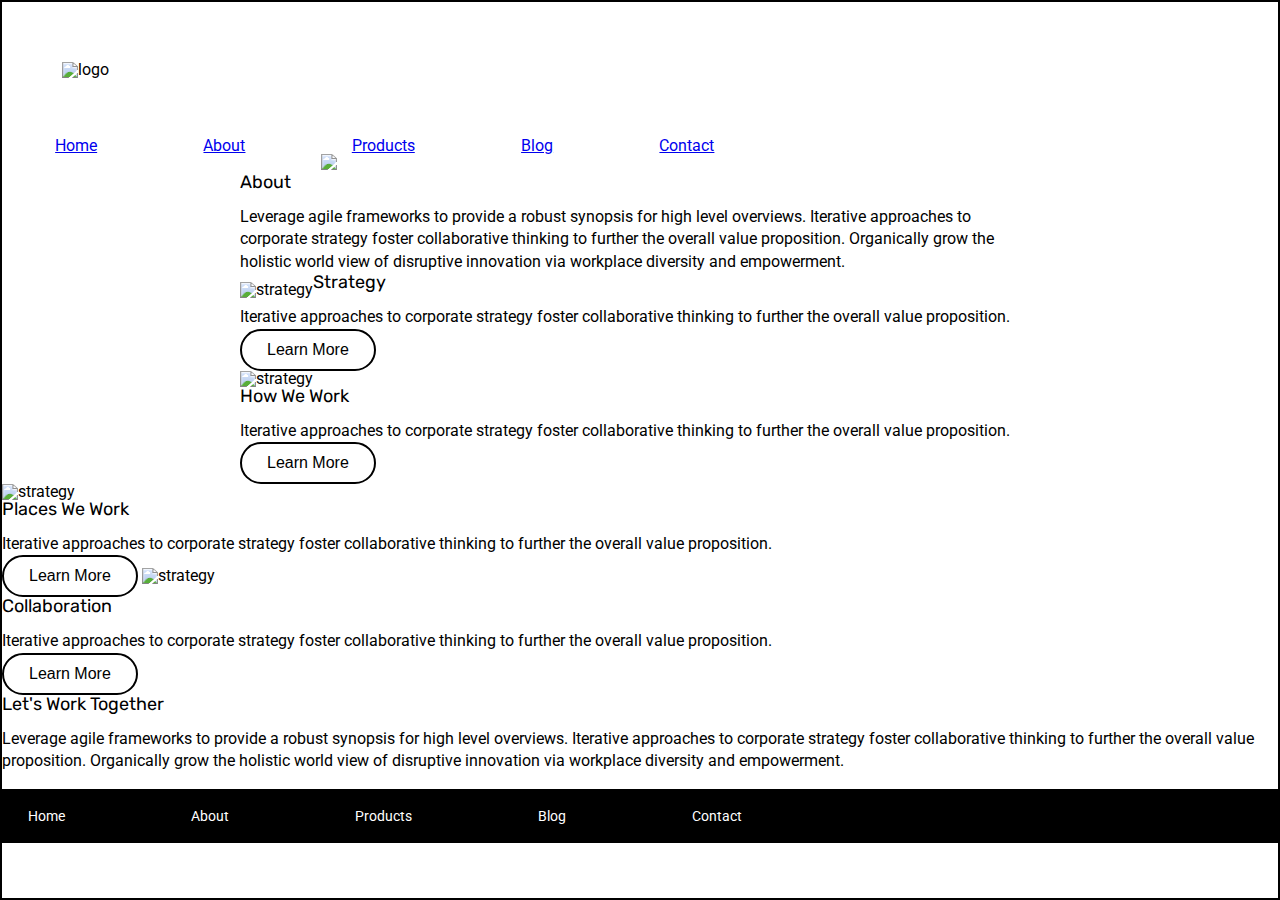
==== about.html @ f4649a37 "commit" ====
<!doctype html>

<html lang="en">
<head>
  <meta charset="utf-8">

  <title>Sprint Challenge - About</title>

  <link href="https://fonts.googleapis.com/css?family=Roboto|Rubik" rel="stylesheet">
  <link rel="stylesheet" href="css/index.css">

</head>
<nav>
  <div class="logo">
      <img src="img/lambda-black.png" alt="logo">
  </div>
</div>
  <div class="links">
      <a href="index.html">Home</a>
      <a href="about.html">About</a>
      <a href="#">Products</a>
      <a href="#">Blog</a>
      <a href="#">Contact</a>
  </div>
</nav>
</header>

<div class="highway">
  <img src="img/jumbo-about.png">
</div>

<body>
    <div class="container about-page">
     
    <h2>About</h2>

    <p>Leverage agile frameworks to provide a robust synopsis for high level overviews. Iterative approaches to corporate strategy foster collaborative thinking to further the overall value proposition. Organically grow the holistic world view of disruptive innovation via workplace diversity and empowerment.</p>


  <section class="toprow">
    <div class="text">
      <img src="img/about-plan.png" alt="strategy">
      <h2>Strategy</h2>
      <p>Iterative approaches to corporate strategy foster collaborative thinking to further the overall value proposition.</p>
      <button>Learn More</button>
    </div>
    <div class="text"></div>
      <img src="img/about-working.png" alt="strategy">
      <h2>How We Work</h2>
      <p>Iterative approaches to corporate strategy foster collaborative thinking to further the overall value proposition.</p>
    <button>Learn More</button>
  </div>
</section>

    <img src="img/about-office.png" alt="strategy">
    
    <h2>Places We Work</h2>

    <p>Iterative approaches to corporate strategy foster collaborative thinking to further the overall value proposition.</p>

    <button>Learn More</button>

    <img src="img/about-meeting.png" alt="strategy">
    
    <h2>Collaboration</h2>
    
    <p>Iterative approaches to corporate strategy foster collaborative thinking to further the overall value proposition.</p>

    <button>Learn More</button>

    <h3>Let's Work Together</h3>

    <p>Leverage agile frameworks to provide a robust synopsis for high level overviews. Iterative approaches to corporate strategy foster collaborative thinking to further the overall value proposition. Organically grow the holistic world view of disruptive innovation via workplace diversity and empowerment.</p><br>
        
      <footer>
        <nav>
          <a href="index.html">Home</a>
          <a href="#">About</a>
          <a href="#">Products</a>
          <a href="#">Blog</a>
          <a href="#">Contact</a>
        </nav>
      </footer>
    </div><!-- container -->        
</body>
</html>
---- css/index.css ----
/* http://meyerweb.com/eric/tools/css/reset/ 
   v2.0 | 20110126
   License: none (public domain)
*/

html, body, div, span, applet, object, iframe,
h1, h2, h3, h4, h5, h6, p, blockquote, pre,
a, abbr, acronym, address, big, cite, code,
del, dfn, em, img, ins, kbd, q, s, samp,
small, strike, strong, sub, sup, tt, var,
b, u, i, center,
dl, dt, dd, ol, ul, li,
fieldset, form, label, legend,
table, caption, tbody, tfoot, thead, tr, th, td,
article, aside, canvas, details, embed, 
figure, figcaption, footer, header, hgroup, 
menu, nav, output, ruby, section, summary,
time, mark, audio, video {
	margin: 0;
	padding: 0;
	border: 0;
	font-size: 100%;
	font: inherit;
	vertical-align: baseline;
}
/* HTML5 display-role reset for older browsers */
article, aside, details, figcaption, figure, 
footer, header, hgroup, menu, nav, section {
	display: block;
}
body {
	line-height: 1;
}
ol, ul {
	list-style: none;
}
blockquote, q {
	quotes: none;
}
blockquote:before, blockquote:after,
q:before, q:after {
	content: '';
	content: none;
}
table {
	border-collapse: collapse;
	border-spacing: 0;
}





* {
    box-sizing: border-box;
   
}


html, body {
    height: 100%;
    font-family: 'Roboto', sans-serif;
    border:1px solid black;
}

header nav {
    width:50%;
    display:flex;
    justify-content:space-between;
    align-items:center;
    margin:15px;
}

header nav a {
    text-decoration:none;
}

.logo {
    width:20%;
    margin:60px;
}

.links {
    width:60%;
    display:flex;
    justify-content:space-around;
    text-decoration:none;
}

.highway {
    display:block;
    margin-left:auto;
    margin-right:auto;
    width:50%;
}

h1, h2, h3, h4, h5 {
    font-size: 18px;
    margin-bottom: 15px;
    font-family: 'Rubik', sans-serif;
}

p {
    line-height: 1.4;
}

button {
    background-color:white;
    font-size:16px;
    font-family;
    border:2px solid black;
    padding:10px 25px;
    border-radius:30px;


    
}

.container {
    width: 800px;
    margin: 0 auto;
}

.top-content {
    display: flex;
    flex-wrap: wrap;
    justify-content: space-evenly;
    margin-bottom: 20px;
    border-bottom: 1px dashed black;
}

.top-content .text-container {
    width: 48%;
    padding: 0 1%;
    padding-bottom: 20px;  
}

.middle-content {
    margin-bottom: 20px;
    border-bottom: 1px dashed black;
}

.middle-content h2 {
    padding: 0 2%;
    margin-bottom: 0;
}

.middle-content .boxes {
    display: flex;
    flex-wrap: wrap;
    justify-content: space-evenly;
}

.middle-content .boxes .box {
    width: 12.5%;
    height: 100px;
    background: black;
    margin: 20px 2.5%;
    color: white;
    display: flex;
    align-items: center;
    justify-content: center;
}

.bottom-content {
    display: flex;
    margin: 0 2% 20px;
    justify-content: space-around;
}

.bottom-content .text-container {
    padding-right: 4%;
}

.bottom-content .text-container:last-child {
    padding-right: 0;
}

footer {
    width: 100%;
    background: black;
}

footer nav {
    width: 60%;
    display: flex;
    justify-content: space-between;
    align-items: center;
    padding: 20px 2%;
    font-size: 14px;
}

footer nav a {
    color: white;
    text-decoration: none;
}


.text {
    display:flex;
    align-items:center;
    flex-wrap:wrap;
}
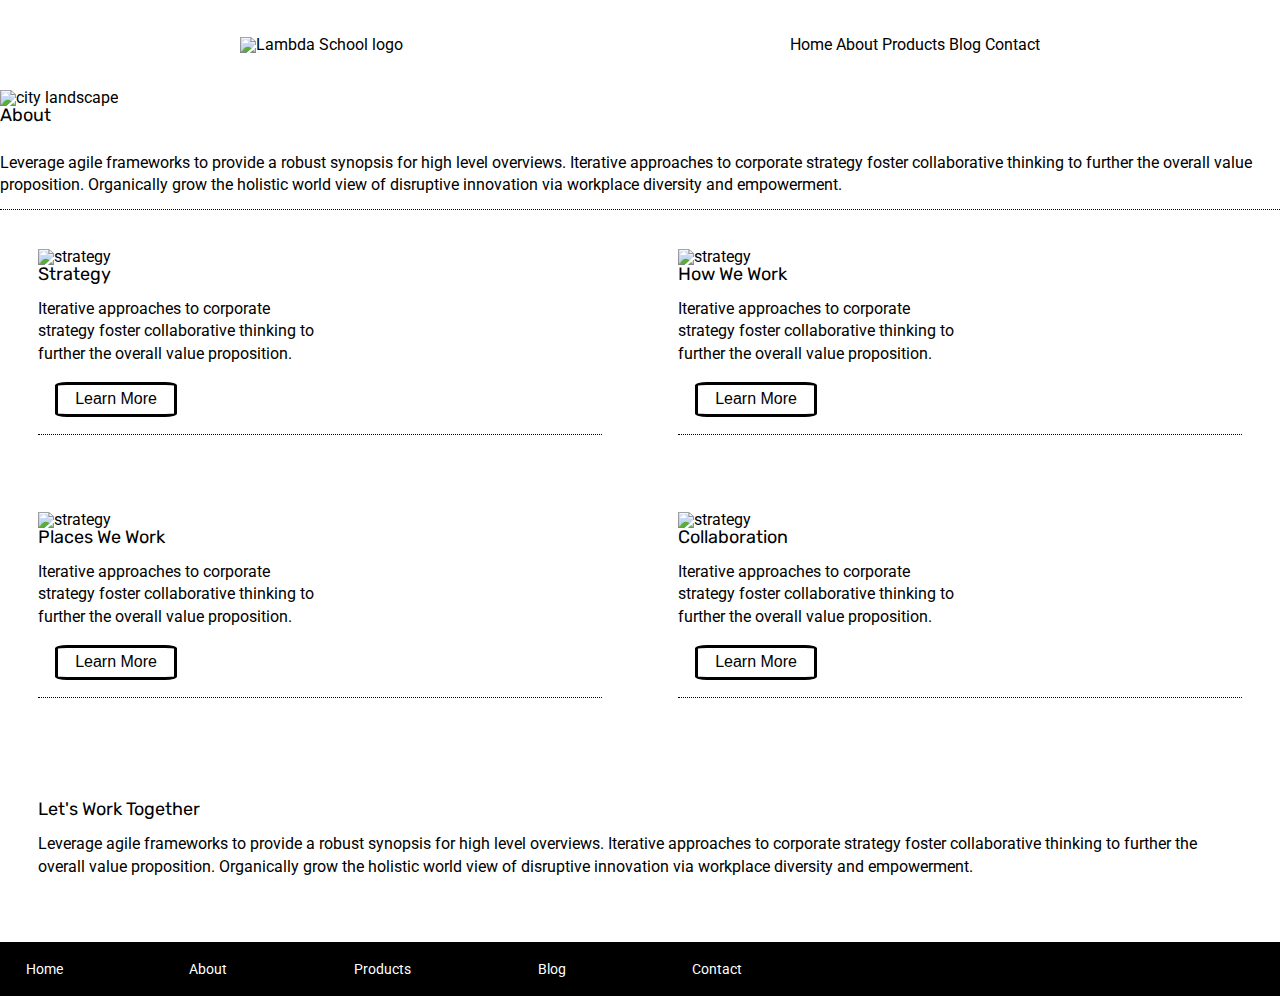
==== commit 5bd00035: "flex attempt" ====
--- a/about.html
+++ b/about.html
@@ -10,72 +10,72 @@
   <link rel="stylesheet" href="css/index.css">
 
 </head>
-<nav>
-  <div class="logo">
-      <img src="img/lambda-black.png" alt="logo">
+<header>
+  <nav>
+     <div id="logo">
+      <img src="img/lambda-black.png" alt="Lambda School logo">
+     </div>
+     <div class="links">
+         <a href="index.html">Home</a>
+         <a href="about.html">About</a>
+         <a href="#">Products</a>
+         <a href="#">Blog</a>
+         <a href="#">Contact</a>
+     </div>
+ </nav>
+</header>
+<body>
+    <div class="containeraboutpage">
+    <div id="city">
+      <img src="img/jumbo-about.png" alt="city landscape">
+    </div>
+    <h2>About</h2>
+     <p>Leverage agile frameworks to provide a robust synopsis for high level overviews. Iterative approaches to corporate strategy foster collaborative thinking to further the overall value proposition. Organically grow the holistic world view of disruptive innovation via workplace diversity and empowerment.</p>
+     </div>
+
+<section>
+<div class="topinfo">
+  <div class="infobox">
+    <img src="img/about-plan.png" alt="strategy">
+    <h2>Strategy</h2>
+    <p>Iterative approaches to corporate strategy foster collaborative thinking to further the overall value proposition.</p>
+    <button>Learn More</button>
+  </div>
+  <div class="infobox">
+    <img src="img/about-working.png" alt="strategy">
+    <h2>How We Work</h2>
+    <p>Iterative approaches to corporate strategy foster collaborative thinking to further the overall value proposition.</p>
+    <button>Learn More</button>
   </div>
 </div>
-  <div class="links">
-      <a href="index.html">Home</a>
-      <a href="about.html">About</a>
-      <a href="#">Products</a>
-      <a href="#">Blog</a>
-      <a href="#">Contact</a>
-  </div>
-</nav>
-</header>
 
-<div class="highway">
-  <img src="img/jumbo-about.png">
-</div>
-
-<body>
-    <div class="container about-page">
-     
-    <h2>About</h2>
-
-    <p>Leverage agile frameworks to provide a robust synopsis for high level overviews. Iterative approaches to corporate strategy foster collaborative thinking to further the overall value proposition. Organically grow the holistic world view of disruptive innovation via workplace diversity and empowerment.</p>
-
-
-  <section class="toprow">
-    <div class="text">
-      <img src="img/about-plan.png" alt="strategy">
-      <h2>Strategy</h2>
-      <p>Iterative approaches to corporate strategy foster collaborative thinking to further the overall value proposition.</p>
-      <button>Learn More</button>
-    </div>
-    <div class="text"></div>
-      <img src="img/about-working.png" alt="strategy">
-      <h2>How We Work</h2>
-      <p>Iterative approaches to corporate strategy foster collaborative thinking to further the overall value proposition.</p>
+<div class="bottominfo">
+  <div class="infobox">
+    <img src="img/about-office.png" alt="strategy">
+    <h2>Places We Work</h2>
+    <p>Iterative approaches to corporate strategy foster collaborative thinking to further the overall value proposition.</p>
     <button>Learn More</button>
   </div>
+  <div class="infobox">
+    <img src="img/about-meeting.png" alt="strategy">
+    <h2>Collaboration</h2>
+    <p>Iterative approaches to corporate strategy foster collaborative thinking to further the overall value proposition.</p>
+    <button>Learn More</button>
+  </div>
+</div>
 </section>
 
-    <img src="img/about-office.png" alt="strategy">
-    
-    <h2>Places We Work</h2>
+</section>
 
-    <p>Iterative approaches to corporate strategy foster collaborative thinking to further the overall value proposition.</p>
-
-    <button>Learn More</button>
-
-    <img src="img/about-meeting.png" alt="strategy">
-    
-    <h2>Collaboration</h2>
-    
-    <p>Iterative approaches to corporate strategy foster collaborative thinking to further the overall value proposition.</p>
-
-    <button>Learn More</button>
-
-    <h3>Let's Work Together</h3>
-
-    <p>Leverage agile frameworks to provide a robust synopsis for high level overviews. Iterative approaches to corporate strategy foster collaborative thinking to further the overall value proposition. Organically grow the holistic world view of disruptive innovation via workplace diversity and empowerment.</p><br>
+  <div class="worktogether">
+    <h2>Let's Work Together</h2>
+    <p>Leverage agile frameworks to provide a robust synopsis for high level overviews. Iterative approaches to corporate strategy foster collaborative thinking to further the overall value proposition. Organically grow the holistic world view of disruptive innovation via workplace diversity and empowerment.</p>
+  </div>
         
       <footer>
         <nav>
           <a href="index.html">Home</a>
-          <a href="#">About</a>
+          <a href="about.html">About</a>
           <a href="#">Products</a>
           <a href="#">Blog</a>
           <a href="#">Contact</a>
--- a/css/index.css
+++ b/css/index.css
@@ -29,8 +29,27 @@
 	display: block;
 }
 body {
-	line-height: 1;
-}
+    line-height: 1;
+}
+/* Home header styles*/
+
+header nav {
+    display:flex;
+    justify-content:space-between;
+    align-items:center;
+    height:10vh;
+    width:800px;
+    margin:0 auto;
+}
+
+a {
+    text-decoration:none;
+    color:black
+}
+
+
+
+
 ol, ul {
 	list-style: none;
 }
@@ -47,51 +66,14 @@
 	border-spacing: 0;
 }
 
-
-
-
-
 * {
     box-sizing: border-box;
-   
-}
-
+    
+}
 
 html, body {
     height: 100%;
     font-family: 'Roboto', sans-serif;
-    border:1px solid black;
-}
-
-header nav {
-    width:50%;
-    display:flex;
-    justify-content:space-between;
-    align-items:center;
-    margin:15px;
-}
-
-header nav a {
-    text-decoration:none;
-}
-
-.logo {
-    width:20%;
-    margin:60px;
-}
-
-.links {
-    width:60%;
-    display:flex;
-    justify-content:space-around;
-    text-decoration:none;
-}
-
-.highway {
-    display:block;
-    margin-left:auto;
-    margin-right:auto;
-    width:50%;
 }
 
 h1, h2, h3, h4, h5 {
@@ -104,18 +86,6 @@
     line-height: 1.4;
 }
 
-button {
-    background-color:white;
-    font-size:16px;
-    font-family;
-    border:2px solid black;
-    padding:10px 25px;
-    border-radius:30px;
-
-
-    
-}
-
 .container {
     width: 800px;
     margin: 0 auto;
@@ -131,7 +101,7 @@
 
 .top-content .text-container {
     width: 48%;
-    padding: 0 1%;
+    padding:2% 1%;
     padding-bottom: 20px;  
 }
 
@@ -162,6 +132,10 @@
     justify-content: center;
 }
 
+.box1 {
+    background-color:teal;
+}
+
 .bottom-content {
     display: flex;
     margin: 0 2% 20px;
@@ -195,9 +169,43 @@
     text-decoration: none;
 }
 
-
-.text {
+/*About page styles*/
+
+.containeraboutpage p {
+padding:1% 0%;
+border-bottom: 1px dotted black;
+}
+
+.topinfo {
+display:flex;
+flex-direction:center;
+
+
+}
+.bottominfo {
     display:flex;
+}
+
+.infobox {
+
     align-items:center;
-    flex-wrap:wrap;
+    margin:3%;
+    border-bottom: 1px dotted black;
+}
+
+.infobox p {
+    width:50%;
+}
+
+button {
+    border:3px solid black;
+    border-radius:10%;
+    padding:1% 3%;
+    font-size:1rem;
+    background-color:white;
+    margin:3%;
+}
+
+.worktogether {
+    padding:5% 3%;
 }